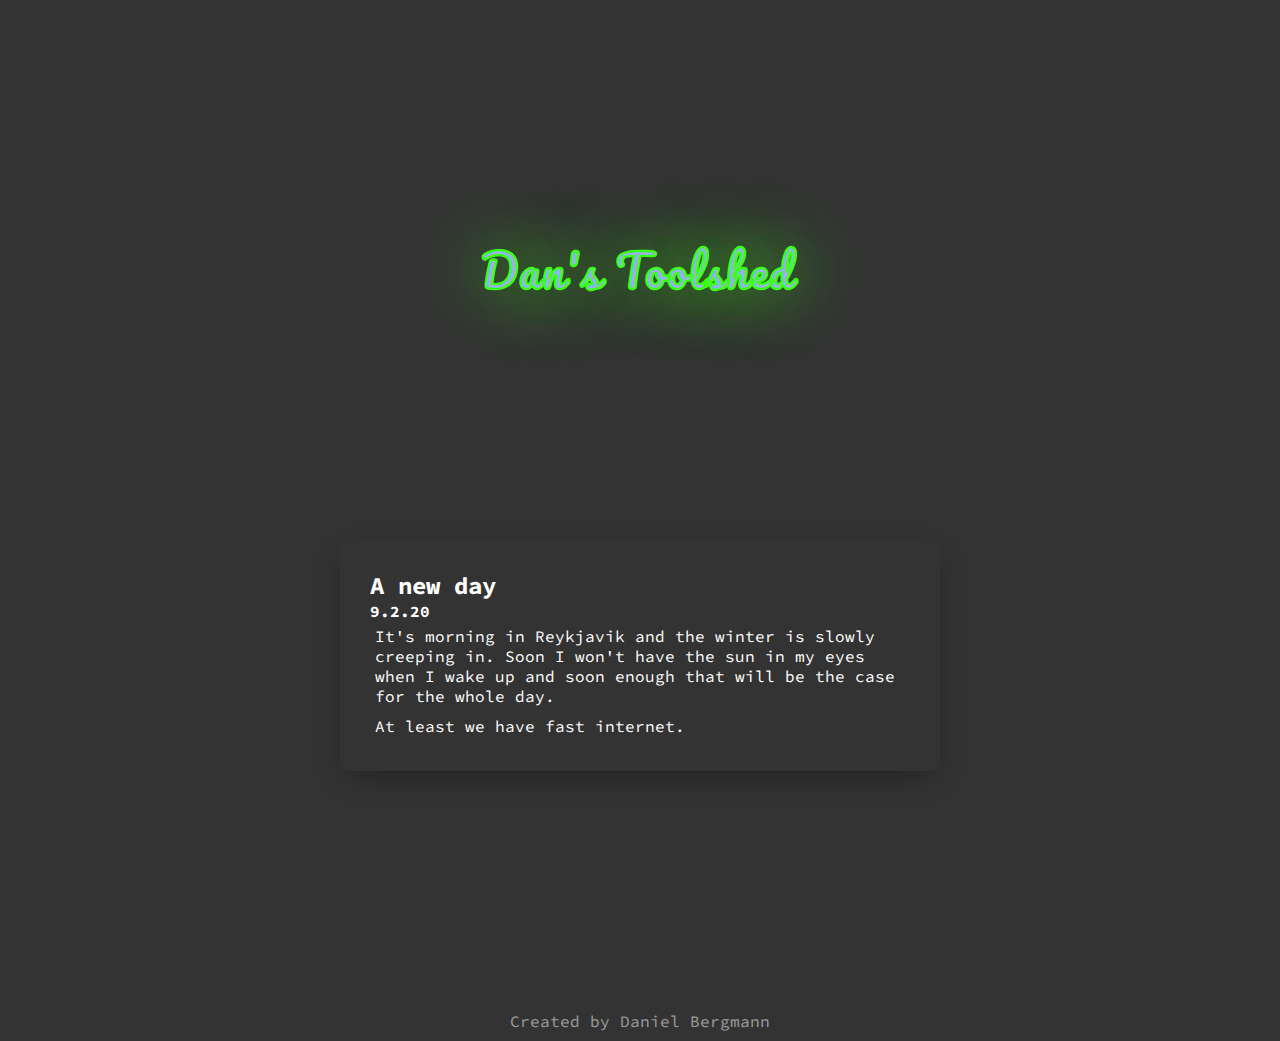
==== archive/9.2.20.html @ 5a917eac "Add files via upload" ====
<!DOCTYPE html>
<html lang="en">
<head>
    <meta charset="UTF-8">
    <meta name="viewport" content="width=device-width, initial-scale=1.0">
    <!-- Google Fonts -->
    <link href="https://fonts.googleapis.com/css2?family=Pacifico&display=swap" rel="stylesheet">
    <link href="https://fonts.googleapis.com/css2?family=Source+Code+Pro:wght@400;500;700&display=swap" rel="stylesheet">
    <!-- Font awesome -->
    <link rel="stylesheet" href="https://use.fontawesome.com/releases/v5.14.0/css/all.css" integrity="sha384-HzLeBuhoNPvSl5KYnjx0BT+WB0QEEqLprO+NBkkk5gbc67FTaL7XIGa2w1L0Xbgc" crossorigin="anonymous">
    <!-- Main CSS -->
    <link rel="stylesheet" href="../css/style.css">
    <title>Dan's Toolshed</title>
</head>
<body>

    <header>
        <div class="logo-flex-container">
          <div class="logo">
            <h3 class="logo-text"><a href="../index.html">Dan's Toolshed</a></h3>
            <i class="logo-image fas fa-tools"></i>
          </div>
        </div>
    </header>

    <main>
      <!-- Article template: -->

      <!-- <article>
        <div class="card-container">
          <div class="card card-dark">
            <a href="#"> 

              <h2 class="card-title">I am article heading</h2>
              <h4>This is the date today</h4>

              <p>I am a article paragraph</p>
            
            </a> 
          </div>
        </div>
    </article> -->

        <!--Articles -->
        <article>
            <div class="card-container">
              <div class="card card-dark">
    
                <a href="#"> 

                  <h2 class="card-title">A new day</h2>
                  <h4>9.2.20</h4>

                  <p>It's morning in Reykjavik and the winter is slowly creeping in. Soon I won't have the sun in my eyes when I wake up and soon enough that will be the case for the whole day.
                  </p>
                  <p>At least we have fast internet.</p>
                </a> 
              </div>
            </div>
        </article>
    </main>

    <footer>
      <div class="footer-container">
          <div>
              <a href="https://danielbergmann.me/"><p class="grey-text">Created by Daniel Bergmann</p></a>
        </div>
      </div>
    </footer>
</body>
</html>
---- css/style.css ----
/* main stylings */

* {
  margin: 0;
  padding: 0;
  box-sizing: border-box;
}

body {
  background: #333;
  font-family: 'Source Code Pro', monospace;
}

ul {
  list-style: none;
}

a {
  color: white;
  text-decoration: none;
}

/* Other */

/* Logo */

.logo-flex-container {
  display: flex;
  justify-content: center;
  align-items: center;
  height: 60vh;
}

.logo {
  display: flex;
  padding: 15px;
}

.logo-text a {
  font-size: 44px;
  letter-spacing: 2px;
  font-family: 'Pacifico', cursive;
  color: rgb(152, 174, 245);
  text-shadow: 0 0 70px #39ff14;
  -webkit-text-stroke: 1px #39ff14;
}

.logo:hover a {
  text-shadow: 0 0 100px #39ff14;
  -webkit-text-stroke: 1px #39ff14;
}

.logo-image {
  padding-left: 5px;
  font-size: 60px;
  color: #39ff14;
  text-shadow: 0 0 100px #39ff14;
  -webkit-text-stroke: 2px rgb(77, 77, 77);
}

.logo:hover i {
  color: #39ff14;
  text-shadow: 0 0 100px #39ff14;
  -webkit-text-stroke: 2px rgb(77, 77, 77);
}

/* Card styling */

.card-container {
  display: flex;
  justify-content: center;
  flex-direction: row;
  flex-wrap: wrap;
}

.card {
  display: flex;
  justify-content: center;
  flex-direction: column;
  margin-left: 40px;
  margin-right: 40px;
  max-width: 600px;
  padding: 30px;
  box-shadow: 0 10px 30px -10px rgba(0, 0, 0, 0.45);
  border-radius: 2%;
}

.card:hover {
  padding: 31px;
}


.card-dark {
  background: #333;
  color: white;
}

.card p {
  padding: 5px;
}

footer {
  display: flex;
  justify-content: center;
  flex-direction: row;
  height: 30vh;
  align-items: flex-end;
  padding-bottom: 10px;
  opacity: 0.5;
}

footer:hover {
  opacity: 0.9;
}
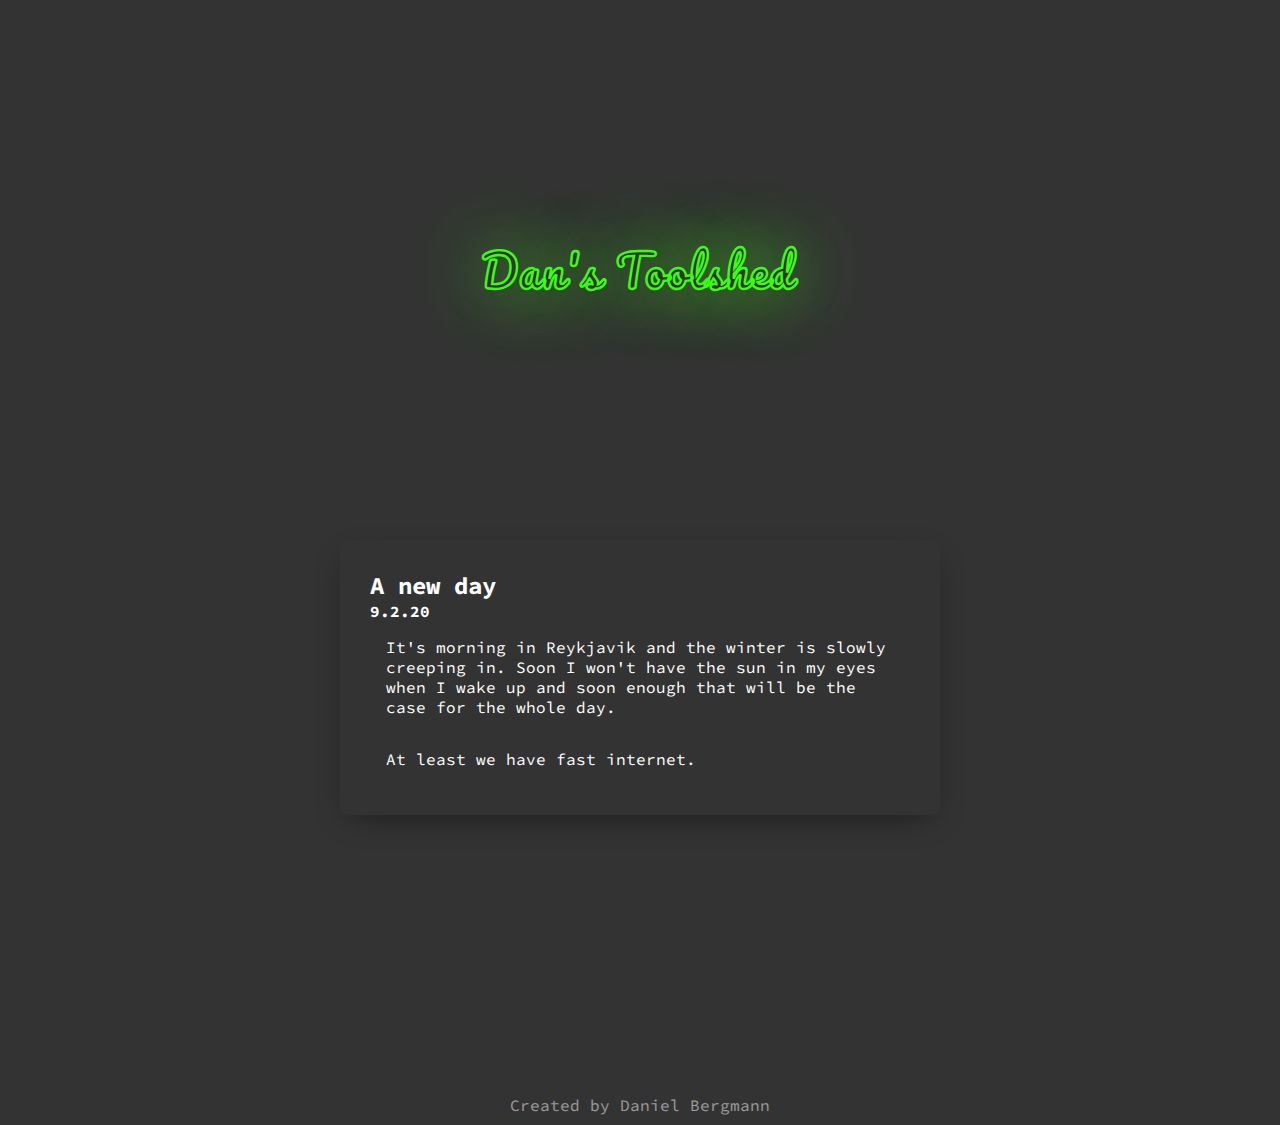
==== commit 730afdab: "fix" ====
--- a/archive/9.2.20.html
+++ b/archive/9.2.20.html
@@ -46,7 +46,7 @@
             <div class="card-container">
               <div class="card card-dark">
     
-                <a href="#"> 
+                
 
                   <h2 class="card-title">A new day</h2>
                   <h4>9.2.20</h4>
@@ -54,7 +54,7 @@
                   <p>It's morning in Reykjavik and the winter is slowly creeping in. Soon I won't have the sun in my eyes when I wake up and soon enough that will be the case for the whole day.
                   </p>
                   <p>At least we have fast internet.</p>
-                </a> 
+                
               </div>
             </div>
         </article>
--- a/css/style.css
+++ b/css/style.css
@@ -40,7 +40,7 @@
   font-size: 44px;
   letter-spacing: 2px;
   font-family: 'Pacifico', cursive;
-  color: rgb(152, 174, 245);
+  color: #333;
   text-shadow: 0 0 70px #39ff14;
   -webkit-text-stroke: 1px #39ff14;
 }
@@ -96,7 +96,20 @@
 }
 
 .card p {
-  padding: 5px;
+  padding: 1em;
+}
+
+article {
+  margin-bottom: 40px;
+}
+
+.link-underline {
+  border-bottom: white 1px solid;
+}
+
+.link-underline:hover {
+  background: white;
+  color: #333;
 }
 
 footer {
